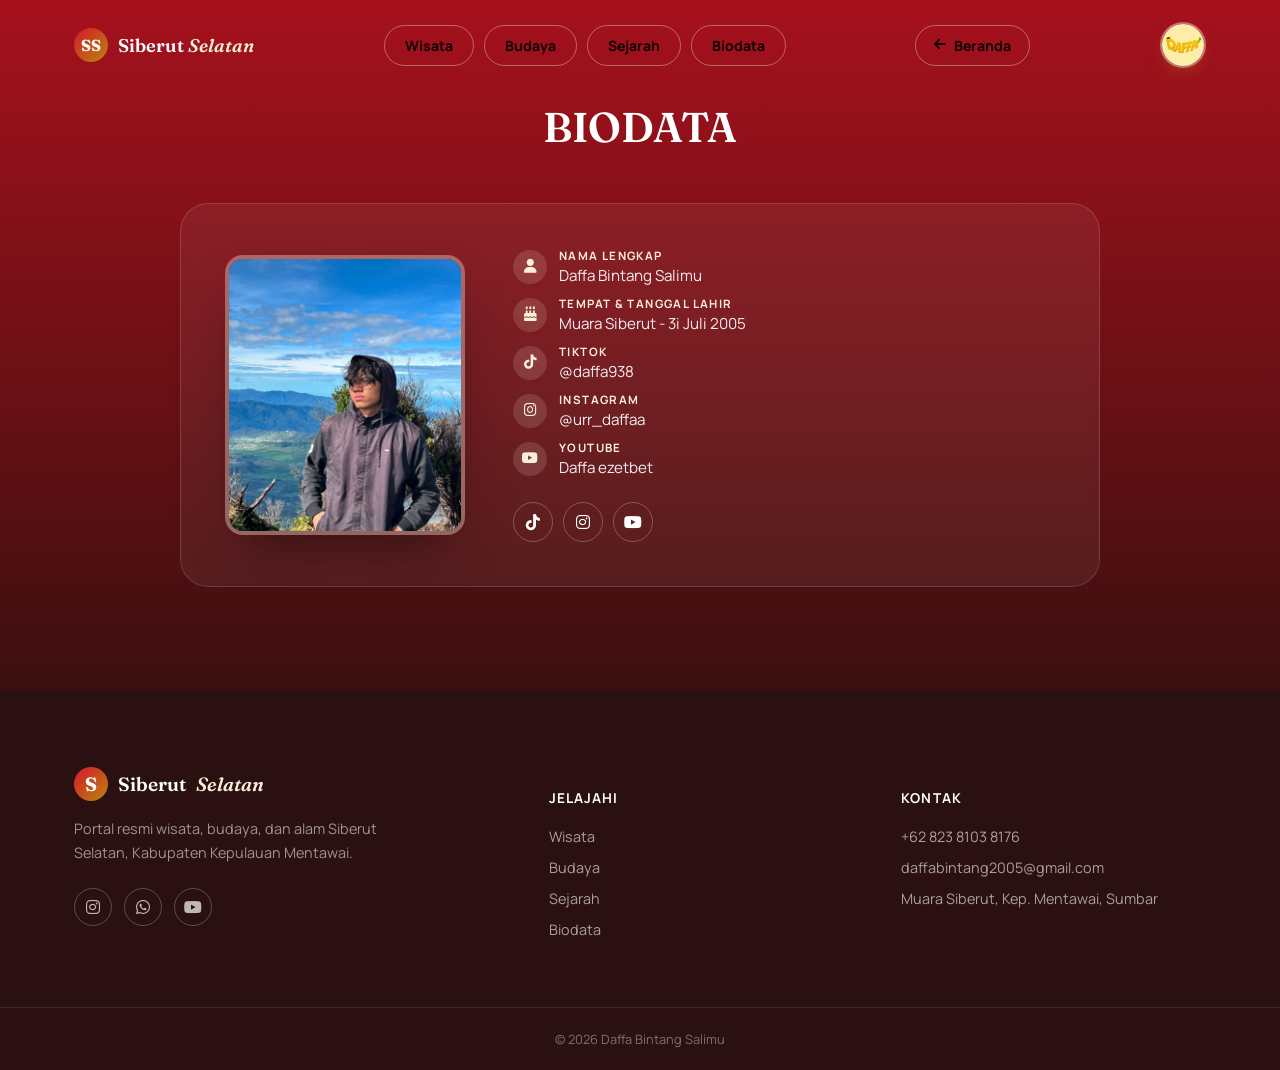
==== biodata.html @ 43b79b21 "up" ====
<!DOCTYPE html>
<html lang="id">
<head>
<meta charset="UTF-8">
<meta name="viewport" content="width=device-width, initial-scale=1.0">
<title>Biodata — Siberut Selatan</title>
<meta name="description" content="Portal wisata, budaya, dan alam Siberut Selatan, Kepulauan Mentawai — rumah suku Mentawai, hutan hujan purba, dan ombak kelas dunia.">
<link rel="preconnect" href="https://fonts.googleapis.com">
<link rel="preconnect" href="https://fonts.gstatic.com" crossorigin>
<link href="https://fonts.googleapis.com/css2?family=Fraunces:ital,opsz,wght@0,9..144,400;0,9..144,500;0,9..144,600;0,9..144,700;1,9..144,400;1,9..144,500&family=Manrope:wght@400;500;600;700;800&display=swap" rel="stylesheet">
<link rel="stylesheet" href="https://cdnjs.cloudflare.com/ajax/libs/font-awesome/6.5.1/css/all.min.css">
<link rel="stylesheet" href="style.css">
</head>
<body class="page-enter">

<div id="progress-bar"></div>

<!-- ============ NAV ============ -->
<header id="site-nav">
  <div class="nav-inner">
    <a href="index.html" class="brand">
      <span class="brand-mark">SS</span>
      <span class="brand-text">Siberut <em>Selatan</em></span>
    </a>
    <nav class="nav-links">
      <a href="destinasi.html" data-nav>Wisata</a>
      <a href="budaya.html" data-nav>Budaya</a>
      <a href="sejarah.html" data-nav>Sejarah</a>
      <a href="biodata.html" data-nav>Biodata</a>
    </nav>
    <a href="index.html" class="back-btn" aria-label="Kembali ke Beranda"><i class="fa-solid fa-arrow-left"></i> Beranda</a>
    <a href="index.html" class="nav-logo" aria-label="Logo Daffa Bintang Salimu">
      <img src="logo1.png" alt="Logo Daffa Bintang Salimu">
    </a>
    <button id="burger" aria-label="Buka menu"><span></span><span></span><span></span></button>
  </div>
  <div id="mobile-menu">
    <a href="destinasi.html">Wisata</a>
    <a href="budaya.html">Budaya</a>
    <a href="sejarah.html">Sejarah</a>
    <a href="biodata.html">Biodata</a>
  </div>
</header>

<main>
  <!-- ============ BIODATA PEMBUAT ============ -->
  <section class="section section-dark" id="biodata">
    <div class="container">
      <div class="section-head text-center reveal">
        <h2 class="section-title light">BIODATA</h2>
      </div>
      <div class="bio-card reveal">
        <div class="bio-photo">
          <img src="foto1.jpeg" alt="Foto Pembuat Website">
        </div>
        <div class="bio-info">
          <div class="bio-details">
            <div class="bio-item">
              <i class="fa-solid fa-user"></i>
              <div class="bio-label">
                <b>Nama Lengkap</b>
                <span>Daffa Bintang Salimu</span>
              </div>
            </div>
            <div class="bio-item">
              <i class="fa-solid fa-cake-candles"></i>
              <div class="bio-label">
                <b>Tempat &amp; Tanggal Lahir</b>
                <span>Muara Siberut - 3i Juli 2005</span>
              </div>
            </div>
            <div class="bio-item">
              <i class="fa-brands fa-tiktok"></i>
              <div class="bio-label">
                <b>TikTok</b>
                <span>@daffa938</span>
              </div>
            </div>
            <div class="bio-item">
              <i class="fa-brands fa-instagram"></i>
              <div class="bio-label">
                <b>Instagram</b>
                <span>@urr_daffaa</span>
              </div>
            </div>
            <div class="bio-item">
              <i class="fa-brands fa-youtube"></i>
              <div class="bio-label">
                <b>YouTube</b>
                <span>Daffa ezetbet</span>
              </div>
            </div>
          </div>
          <div class="bio-social">
            <a href="www.tiktok.com/@dafffa938" aria-label="TikTok"><i class="fa-brands fa-tiktok"></i></a>
            <a href="https://www.instagram.com/urr_daffaa?igsh=NXd5bzN2ZGFvcXl0&utm_source=qr" aria-label="Instagram"><i class="fa-brands fa-instagram"></i></a>
            <a href="https://www.youtube.com/@daffabintang652" aria-label="YouTube"><i class="fa-brands fa-youtube"></i></a>
          </div>
        </div>
      </div>
    </div>
  </section>
</main>

<!-- ============ FOOTER ============ -->
<footer class="site-footer">
  <div class="container footer-grid">
    <div class="footer-brand">
      <span class="brand-text light"><span class="brand-mark">S</span>Siberut<em>Selatan</em></span>
      <p>Portal resmi wisata, budaya, dan alam Siberut Selatan, Kabupaten Kepulauan Mentawai.</p>
      <div class="footer-social">
        <a href="https://www.instagram.com/urr_daffaa?igsh=NXd5bzN2ZGFvcXl0&utm_source=qr" aria-label="Instagram"><i class="fa-brands fa-instagram"></i></a>
        <a href="https://wa.me/6282381038176" aria-label="WhatsApp"><i class="fa-brands fa-whatsapp"></i></a>
        <a href="https://www.youtube.com/@daffabintang652" aria-label="YouTube"><i class="fa-brands fa-youtube"></i></a>
      </div>
    </div>
    <div class="footer-col">
      <h5>Jelajahi</h5>
      <a href="destinasi.html">Wisata</a>
      <a href="budaya.html">Budaya</a>
      <a href="sejarah.html">Sejarah</a>
      <a href="biodata.html">Biodata</a>
    </div>
    <div class="footer-col">
      <h5>Kontak</h5>
      <a href="https://wa.me/6281200000000">+62 823 8103 8176</a>
      <a href="daffabintang2005@gmail.com">daffabintang2005@gmail.com</a>
      <span>Muara Siberut, Kep. Mentawai, Sumbar</span>
    </div>
  </div>
  <div class="footer-bottom">
    <span>© 2026 Daffa Bintang Salimu</span>
  </div>
</footer>

<button id="back-to-top" aria-label="Kembali ke atas"><i class="fa-solid fa-arrow-up"></i></button>

<div id="video-modal">
  <button class="video-close" aria-label="Tutup video"><i class="fa-solid fa-xmark"></i></button>
  <div class="video-box"></div>
</div>

<script src="script.js"></script>
</body>
</html>
---- style.css ----
:root{
  --ink:#2A1010;
  --forest:#A6111D;
  --forest-2:#D4172A;
  --forest-soft:#FBE3E0;
  --ocean:#B8860F;
  --ocean-2:#E4B94B;
  --sand:#FCEFD9;
  --bark:#A8791E;
  --bark-2:#D3A83C;
  --paper:#FFFBF3;
  --paper-2:#FBEFDD;
  --white:#FFFFFF;
  --ink-soft:rgba(42,16,16,.64);
  --ink-faint:rgba(42,16,16,.42);

  --font-display:'Fraunces', serif;
  --font-body:'Manrope', sans-serif;

  --container:1180px;
  --radius-s:10px;
  --radius-m:18px;
  --radius-l:28px;
  --ease:cubic-bezier(.16,.84,.44,1);
  --shadow-soft:0 20px 50px -25px rgba(42,16,16,.35);
}

*{box-sizing:border-box;}
html{scroll-behavior:smooth;}
@media (prefers-reduced-motion: reduce){
  html{scroll-behavior:auto;}
  *{animation-duration:.001ms !important; animation-iteration-count:1 !important; transition-duration:.001ms !important;}
}
body{
  margin:0;
  font-family:var(--font-body);
  color:var(--ink);
  background:
    radial-gradient(circle at 12% 8%, rgba(166,17,29,.05) 0%, transparent 40%),
    radial-gradient(circle at 88% 18%, rgba(184,134,15,.06) 0%, transparent 42%),
    radial-gradient(circle at 50% 92%, rgba(166,17,29,.04) 0%, transparent 45%),
    var(--paper);
  -webkit-font-smoothing:antialiased;
  overflow-x:hidden;
}
body.no-scroll{overflow:hidden;}

/* ---- Animasi masuk halaman non-Beranda (fade in) ---- */
body.page-enter{opacity:0;}
body.page-enter.page-enter-active{
  opacity:1;
  transition:opacity .7s var(--ease);
}
img{max-width:100%;display:block;}
a{color:inherit;text-decoration:none;}
button{font:inherit;cursor:pointer;background:none;border:none;color:inherit;}
h1,h2,h3,h4{font-family:var(--font-display);font-weight:600;margin:0;line-height:1.12;color:var(--ink);}
p{margin:0;line-height:1.7;color:var(--ink-soft);}
:focus-visible{outline:2px solid var(--ocean-2);outline-offset:3px;}

.container{max-width:var(--container);margin-inline:auto;padding-inline:24px;}
.section{padding:104px 0;position:relative;}
.section-alt{background:var(--paper-2);}
.section-dark{background:var(--forest);position:relative;overflow:hidden;}
.section-dark .section-title,
.section-dark p{color:var(--white);}
.section-dark p{color:rgba(255,255,255,.72);}
.text-center{text-align:center;}

.eyebrow{
  display:inline-flex;align-items:center;gap:8px;
  font-size:.78rem;letter-spacing:.14em;text-transform:uppercase;
  font-weight:700;color:var(--ocean);margin-bottom:14px;
}
.eyebrow-light{color:var(--sand);}
.section-head{max-width:640px;margin-bottom:52px;}
.section-head.text-center{margin-inline:auto;}
.section-head.split{display:flex;align-items:flex-end;justify-content:space-between;max-width:none;gap:24px;flex-wrap:wrap;}
.section-title{font-size:clamp(1.8rem,3.4vw,2.6rem);letter-spacing:-.01em;}
.section-title.light{color:var(--white);}
.lead{font-size:1.08rem;margin-top:18px;max-width:52ch;}

/* ---------- Buttons ---------- */
.btn{
  display:inline-flex;align-items:center;gap:10px;
  padding:15px 28px;border-radius:999px;font-weight:700;font-size:.95rem;
  transition:transform .35s var(--ease), box-shadow .35s var(--ease), background .3s, color .3s;
}
.btn-primary{background:linear-gradient(135deg,var(--forest-2),var(--ocean));color:var(--white);box-shadow:0 14px 30px -14px rgba(166,17,29,.65);}
.btn-primary:hover{transform:translateY(-3px);box-shadow:0 20px 36px -14px rgba(184,134,15,.75);}
.btn-ghost{background:rgba(255,255,255,.1);color:var(--white);border:1.5px solid rgba(255,255,255,.5);backdrop-filter:blur(6px);}
.btn-ghost:hover{background:rgba(255,255,255,.2);transform:translateY(-3px);}
.btn-outline{border:1.5px solid var(--forest);color:var(--forest);}
.btn-outline:hover{background:var(--forest);color:var(--white);}
.btn-small{padding:10px 20px;font-size:.85rem;}
.btn-large{padding:18px 34px;font-size:1rem;}

/* ============================================================
   LOADER
   ============================================================ */
#loader{
  position:fixed;inset:0;z-index:9999;background:linear-gradient(135deg,var(--forest) 0%,var(--ocean) 100%);
  display:flex;align-items:center;justify-content:center;
  overflow:hidden;
  transition:opacity .9s var(--ease), visibility .9s var(--ease);
}
#loader.hide{opacity:0;visibility:hidden;pointer-events:none;}

/* ---- Tirai hutan (2 panel foto) ---- */
.curtain{
  position:absolute;top:0;bottom:0;width:50%;
  background-size:cover;
  will-change:transform;
  transition:transform 1.7s var(--ease);
}
.curtain-left{left:0;background-position:right center;}
.curtain-right{right:0;background-position:left center;}
/* lapisan gelap agar terkesan hutan rimba yang dalam */
.curtain::after{
  content:'';position:absolute;inset:0;
  background:
    linear-gradient(180deg, rgba(42,16,16,.55) 0%, rgba(184,134,15,.15) 35%, rgba(42,16,16,.72) 100%),
    radial-gradient(130% 90% at 50% 110%, rgba(42,16,16,.88) 0%, transparent 60%);
}
/* tepi rumbai motif tirai pada sisi tengah */
.curtain::before{
  content:'';position:absolute;top:0;bottom:0;width:26px;z-index:2;
  background:repeating-linear-gradient(180deg,
    rgba(252,239,217,0) 0 10px,
    rgba(252,239,217,.30) 10px 14px,
    rgba(252,239,217,0) 14px 26px);
}
.curtain-left::before{right:0;}
.curtain-right::before{left:0;}
/* saat tirai dibuka, panel bergeser keluar layar */
#loader.open .curtain-left{transform:translateX(-100%);}
#loader.open .curtain-right{transform:translateX(100%);}

/* ---- Seam / kilau cahaya di tengah ---- */
.curtain-fringe{
  position:absolute;top:0;bottom:0;left:50%;transform:translateX(-50%);
  width:40px;z-index:3;display:flex;flex-direction:column;
  justify-content:space-around;align-items:center;pointer-events:none;
  transition:opacity .6s var(--ease);
}
#loader.open .curtain-fringe{opacity:0;}
.curtain-fringe span{
  width:3px;height:26px;border-radius:999px;
  background:linear-gradient(180deg, transparent, rgba(252,239,217,.85), transparent);
  box-shadow:0 0 8px rgba(252,239,217,.45);
  animation:fringeGlow 2.4s ease-in-out infinite;
}
.curtain-fringe span:nth-child(2n){height:16px;animation-delay:.3s;}
.curtain-fringe span:nth-child(3n){height:34px;animation-delay:.6s;}
@keyframes fringeGlow{50%{opacity:.35;}}

/* ---- Konten selamat datang ---- */
.loader-content{
  position:relative;z-index:4;text-align:center;color:var(--white);
  padding:40px 24px;
  transition:opacity .7s var(--ease), transform .7s var(--ease);
}
#loader.open .loader-content{opacity:0;transform:translateY(-26px) scale(.96);}
.loader-content::before{
  content:'';position:absolute;inset:-60px -100px;z-index:-1;
  background:radial-gradient(ellipse at center, rgba(26,10,10,.6) 0%, transparent 72%);
}
.loader-eyebrow{
  display:inline-flex;align-items:center;gap:8px;
  font-size:.78rem;letter-spacing:.2em;text-transform:uppercase;font-weight:700;color:var(--sand);
  opacity:0;animation:loaderFadeUp .9s var(--ease) .3s forwards;
}
.loader-title{
  font-family:var(--font-display);font-size:clamp(2.6rem,6vw,4.6rem);font-weight:600;
  color:var(--white);margin:16px 0 8px;letter-spacing:-.01em;
  opacity:0;animation:loaderFadeUp .9s var(--ease) .7s forwards;
}
.loader-title em{font-style:italic;color:var(--sand);}
.loader-sub{
  font-family:var(--font-display);font-style:italic;font-size:1.08rem;
  color:rgba(255,255,255,.85);margin:0 0 30px;
  opacity:0;animation:loaderFadeUp .9s var(--ease) 1.1s forwards;
}
@keyframes loaderFadeUp{
  from{opacity:0;transform:translateY(22px);}
  to{opacity:1;transform:translateY(0);}
}
.loader-progress{
  width:min(340px,70vw);height:4px;border-radius:999px;
  background:rgba(255,255,255,.18);overflow:hidden;margin:0 auto 14px;
  opacity:0;animation:loaderFadeUp .8s var(--ease) 1.5s forwards;
}
#loader-progress-bar{
  display:block;height:100%;width:0%;border-radius:inherit;
  background:linear-gradient(90deg, var(--sand), var(--bark-2));
  box-shadow:0 0 14px rgba(211,168,60,.8);
}
.loader-percent{
  font-size:.82rem;letter-spacing:.14em;color:rgba(255,255,255,.7);
  opacity:0;animation:loaderFadeUp .8s var(--ease) 1.5s forwards;
}

#progress-bar{position:fixed;top:0;left:0;height:3px;background:var(--bark);z-index:1000;width:0%;transition:width .1s linear;}

#site-nav{
  position:fixed;top:0;left:0;right:0;z-index:900;
  transition:background .4s var(--ease), box-shadow .4s var(--ease), padding .4s var(--ease);
  padding:22px 0;
}
#site-nav.scrolled{
  background:rgba(255,251,243,.88);backdrop-filter:blur(14px);
  box-shadow:0 8px 30px -18px rgba(42,16,16,.3);padding:14px 0;
}
.nav-inner{
  max-width:var(--container);margin-inline:auto;padding-inline:24px;
  display:flex;align-items:center;justify-content:space-between;gap:24px;
}
.brand{display:flex;align-items:center;gap:10px;}
.brand-mark{
  width:34px;height:34px;border-radius:50%;background:linear-gradient(135deg,var(--forest-2),var(--ocean));color:var(--white);
  display:flex;align-items:center;justify-content:center;font-family:var(--font-display);font-weight:700;
  flex-shrink:0;
}
.brand-text{font-family:var(--font-display);font-weight:600;font-size:1.15rem;color:var(--white);transition:color .4s;}
.scrolled .brand-text{color:var(--ink);}
.brand-text em{font-style:italic;color:var(--sand);}
.scrolled .brand-text em{color:var(--bark);}
.nav-links{display:flex;gap:10px;}
.nav-links a{
  font-weight:700;font-size:.88rem;color:rgba(0, 0, 0, 0.92);position:relative;
  padding:10px 20px;border-radius:999px;border:1.5px solid rgba(255,255,255,.35);
  transition:color .3s, background .3s, border-color .3s, box-shadow .3s;
}
.scrolled .nav-links a{color:var(--ink-soft);border-color:rgba(166,17,29,.22);}
.nav-links a::after{
  content:'';position:absolute;left:50%;bottom:4px;transform:translateX(-50%);
  width:0;height:2px;border-radius:2px;background:var(--bark);transition:width .3s var(--ease);
}
.nav-links a:hover{
  color:var(--white);background:linear-gradient(135deg,var(--forest-2),var(--ocean));border-color:var(--ocean);
  box-shadow:0 10px 22px -12px rgba(184,134,15,.7);
}
.nav-links a:hover::after{width:18px;background:var(--sand);}
.scrolled .nav-links a:hover{color:var(--white);}

/* ---- Tombol kembali ke Beranda (mengikuti style navbar lain) ---- */
.back-btn{
  display:inline-flex;align-items:center;gap:8px;
  font-weight:700;font-size:.88rem;color:rgba(0, 0, 0, 0.92);
  padding:10px 18px;border-radius:999px;
  border:1.5px solid rgba(255,255,255,.35);
  transition:color .3s, background .3s, border-color .3s, box-shadow .3s;
  flex-shrink:0;
}
.back-btn i{font-size:.85rem;transition:transform .3s;}
.scrolled .back-btn{color:var(--ink-soft);border-color:rgba(166,17,29,.22);}
.back-btn:hover{
  color:var(--white);
  background:linear-gradient(135deg,var(--forest-2),var(--ocean));
  border-color:var(--ocean);
  box-shadow:0 10px 22px -12px rgba(184,134,15,.7);
}
.back-btn:hover i{transform:translateX(-3px);}
.scrolled .back-btn:hover{color:var(--white);transform:translateX(-3px);}

.nav-logo{
  flex-shrink:0;display:inline-flex;align-items:center;justify-content:center;
  width:46px;height:46px;border-radius:50%;overflow:hidden;
  border:2px solid rgba(255,255,255,.4);
  box-shadow:0 8px 20px -10px rgba(184,134,15,.65);
  transition:transform .4s var(--ease), box-shadow .4s var(--ease), border-color .4s;
}
.nav-logo img{width:100%;height:100%;object-fit:cover;display:block;}
.nav-logo:hover{transform:rotate(-8deg) scale(1.06);border-color:var(--sand);box-shadow:0 12px 26px -10px rgba(184,134,15,.8);}
.scrolled .nav-logo{border-color:rgba(168,121,30,.45);}
#burger{display:none;flex-direction:column;gap:5px;width:26px;z-index:20;}
#burger span{height:2px;background:var(--white);border-radius:2px;transition:transform .3s, opacity .3s, background .3s;}
.scrolled #burger span{background:var(--ink);}
#mobile-menu{
  display:flex;flex-direction:column;gap:2px;
  max-height:0;overflow:hidden;background:linear-gradient(180deg,var(--paper),var(--paper-2));
  transition:max-height .45s var(--ease);
}
#mobile-menu.open{max-height:420px;}
#mobile-menu a{padding:16px 24px;border-top:1px solid var(--paper-2);font-weight:600;}
#mobile-menu .btn{margin:14px 24px;justify-content:center;}

/* ============================================================
   HERO
   ============================================================ */
.hero{
  position:relative;min-height:100svh;display:flex;flex-direction:column;
  align-items:center;justify-content:center;overflow:hidden;color:var(--white);
}
.hero-slides{position:absolute;inset:0;}
.hero-slide{
  position:absolute;inset:0;background-size:cover;background-position:center;
  opacity:0;transform:scale(1.08);transition:opacity 1.6s var(--ease), transform 6s linear;
}
.hero-slide.is-active{opacity:1;transform:scale(1);}
.hero-scrim{
  position:absolute;inset:0;
  background:linear-gradient(180deg, rgba(42,16,16,.55) 0%, rgba(184,134,15,.35) 40%, rgba(42,16,16,.78) 100%);
}
.hero-titi{position:absolute;left:0;right:0;bottom:14%;width:100%;height:120px;opacity:.55;pointer-events:none;}
.hero-titi.faded{bottom:auto;top:8%;opacity:.18;height:150px;}
.hero-titi path{stroke-dasharray:2400;stroke-dashoffset:2400;animation:drawTiti 2.6s .4s var(--ease) forwards;}
@keyframes drawTiti{to{stroke-dashoffset:0;}}

.hero-content{position:relative;z-index:2;max-width:800px;text-align:center;padding:0 24px;}
.hero-content .eyebrow{justify-content:center;}
.hero h1{font-size:clamp(2.4rem,5.4vw,4.1rem);letter-spacing:-.01em;color:var(--white);}
.hero h1 em{font-style:italic;color:var(--sand);font-weight:500;}
.hero-sub{
  font-family:var(--font-display);font-style:italic;font-size:1.15rem;
  color:rgba(255,255,255,.88);min-height:2.6em;margin-top:20px;max-width:56ch;margin-inline:auto;
}
.hero-sub .cursor{opacity:.7;animation:blink 5s step-end infinite;}
@keyframes blink{50%{opacity:0;}}
.hero-btns{display:flex;gap:16px;justify-content:center;margin-top:36px;flex-wrap:wrap;}

.scroll-cue{
  position:absolute;bottom:32px;left:50%;transform:translateX(-50%);z-index:2;
  display:flex;flex-direction:column;align-items:center;gap:8px;
  font-size:.72rem;letter-spacing:.1em;text-transform:uppercase;color:rgba(255,255,255,.7);
}
.scroll-cue .line{width:1px;height:34px;background:rgba(255,255,255,.5);position:relative;overflow:hidden;}
.scroll-cue .line::after{
  content:'';position:absolute;top:-100%;left:0;width:100%;height:100%;background:var(--sand);
  animation:cueMove 1.8s ease-in-out infinite;
}
@keyframes cueMove{50%{top:100%;}100%{top:100%;}}

/* ============================================================
   TITI DIVIDER (signature motif)
   ============================================================ */
.titi-divider{width:100%;height:34px;color:var(--forest-2);opacity:.35;overflow:hidden;}
.titi-divider svg{width:100%;height:100%;}
.titi-divider.flip{transform:scaleY(-1);}

/* ============================================================
   INTRO / COUNTERS
   ============================================================ */
.intro-grid{display:grid;grid-template-columns:1.1fr 1fr;gap:64px;align-items:center;}
.counter-grid{display:grid;grid-template-columns:1fr 1fr;gap:28px 32px;}
.counter-item{border-left:2px solid var(--forest-2);padding-left:18px;}
.counter-num{font-family:var(--font-display);font-size:2.6rem;font-weight:600;color:var(--forest);line-height:1;display:flex;align-items:baseline;gap:4px;}
.counter-num .suffix{font-size:1.3rem;color:var(--bark);}
.counter-label{display:block;margin-top:8px;font-size:.88rem;color:var(--ink-soft);max-width:20ch;}

/* ============================================================
   FACE GRID (Empat Wajah)
   ============================================================ */
.face-grid{display:grid;grid-template-columns:repeat(4,1fr);gap:24px;}
.face-card{
  background:var(--white);border-radius:var(--radius-m);padding:34px 26px;
  border:1px solid rgba(166,17,29,.1);transition:transform .4s var(--ease), box-shadow .4s var(--ease), border-color .4s;
}
.face-card:hover{transform:translateY(-8px);box-shadow:var(--shadow-soft);border-color:transparent;}
.face-icon{
  width:52px;height:52px;border-radius:50%;background:var(--forest-soft);color:var(--forest);
  display:flex;align-items:center;justify-content:center;font-size:1.25rem;margin-bottom:20px;
}
.face-card h3{font-size:1.15rem;margin-bottom:10px;}
.face-card p{font-size:.92rem;}

/* ============================================================
   DESTINATION CAROUSEL
   ============================================================ */
.carousel-nav{display:flex;gap:10px;}
.carousel-nav button{
  width:44px;height:44px;border-radius:50%;border:1.5px solid var(--forest);color:var(--forest);
  display:flex;align-items:center;justify-content:center;transition:background .3s,color .3s;
}
.carousel-nav button:hover{background:var(--forest);color:var(--white);}
.carousel-viewport{overflow:hidden;padding:8px 0 8px 24px;}
.carousel-track{display:flex;gap:24px;transition:transform .6s var(--ease);padding-right:24px;}
.dest-card{
  flex:0 0 320px;background:var(--white);border-radius:var(--radius-m);overflow:hidden;
  box-shadow:0 16px 40px -28px rgba(26,10,10,.4);position:relative;
}
.dest-card img{height:260px;object-fit:cover;width:100%;transition:transform .6s var(--ease);}
.dest-card:hover img{transform:scale(1.06);}
.dest-tag{
  position:absolute;top:16px;left:16px;background:rgba(255,251,243,.92);color:var(--forest);
  font-size:.72rem;font-weight:700;padding:6px 12px;border-radius:999px;letter-spacing:.03em;
}
.dest-card h3{padding:20px 20px 6px;font-size:1.2rem;}
.dest-card p{padding:0 20px 22px;font-size:.9rem;}

/* ============================================================
   CULTURE FEATURES
   ============================================================ */
.culture-feature{
  display:grid;grid-template-columns:.75fr 1fr;gap:60px;align-items:center;
  margin-bottom:80px;
}
.culture-feature:last-child{margin-bottom:0;}
.culture-feature.reverse{grid-template-columns:1fr .75fr;}
.culture-feature.reverse .culture-media{order:2;}
.culture-media{border-radius:var(--radius-l);overflow:hidden;aspect-ratio:4/4.6;box-shadow:var(--shadow-soft);}
.culture-media img{width:100%;height:100%;object-fit:cover;transition:transform .8s var(--ease);}
.culture-feature:hover .culture-media img{transform:scale(1.04);}
.culture-num{
  font-family:var(--font-display);font-style:italic;font-size:1.1rem;color:var(--bark);
  display:block;margin-bottom:14px;
}
.culture-copy h3{font-size:1.7rem;margin-bottom:16px;max-width:16ch;}
.culture-copy p{max-width:44ch;}

/* ============================================================
   FACT GRID
   ============================================================ */
.fact-grid{display:grid;grid-template-columns:repeat(4,1fr);gap:22px;}
.fact-card{
  background:var(--white);border-radius:var(--radius-m);padding:28px;
  transition:transform .4s var(--ease),box-shadow .4s var(--ease);
}
.fact-card:hover{transform:translateY(-6px);box-shadow:var(--shadow-soft);}
.fact-card i{color:var(--ocean);font-size:1.35rem;margin-bottom:16px;display:block;}
.fact-card h4{font-size:1rem;margin-bottom:8px;}
.fact-card p{font-size:.87rem;}

/* ============================================================
   VIDEO
   ============================================================ */
.video-frame{
  position:relative;border-radius:var(--radius-l);overflow:hidden;cursor:pointer;
  aspect-ratio:16/8.2;box-shadow:var(--shadow-soft);
}
.video-frame img{width:100%;height:100%;object-fit:cover;opacity:.6;transition:transform .6s var(--ease);}
.video-frame:hover img{transform:scale(1.04);}
.play-btn{
  position:absolute;top:50%;left:50%;transform:translate(-50%,-50%);
  width:84px;height:84px;border-radius:50%;background:var(--bark);color:var(--white);
  display:flex;align-items:center;justify-content:center;font-size:1.4rem;
  box-shadow:0 0 0 0 rgba(168,121,30,.5);animation:pulse 2.4s infinite;
}
@keyframes pulse{
  0%{box-shadow:0 0 0 0 rgba(168,121,30,.45);}
  70%{box-shadow:0 0 0 26px rgba(168,121,30,0);}
  100%{box-shadow:0 0 0 0 rgba(168,121,30,0);}
}

/* ============================================================
   TIMELINE
   ============================================================ */
.timeline{position:relative;display:grid;grid-template-columns:repeat(5,1fr);gap:20px;padding-top:10px;}
.timeline-track{position:absolute;top:9px;left:0;right:0;height:2px;background:var(--forest-2);opacity:.3;}
.timeline-item{position:relative;text-align:center;padding-top:34px;}
.timeline-dot{
  position:absolute;top:0;left:50%;transform:translateX(-50%);
  width:20px;height:20px;border-radius:50%;background:var(--paper-2);border:3px solid var(--forest);
}
.timeline-card b{font-family:var(--font-display);font-size:1rem;display:block;margin-bottom:8px;}
.timeline-card p{font-size:.85rem;}

/* ============================================================
   BIODATA PEMBUAT
   ============================================================ */
#biodata{background:linear-gradient(180deg, var(--forest) 0%, #3B0F0F 100%);}
.bio-card{
  display:grid;grid-template-columns:auto 1fr;gap:48px;align-items:center;
  max-width:920px;margin:0 auto;padding:44px;border-radius:var(--radius-l);
  background:rgba(255,255,255,.06);border:1px solid rgba(255,255,255,.14);
  backdrop-filter:blur(6px);
}
.bio-photo{
  width:240px;height:280px;border-radius:var(--radius-m);overflow:hidden;flex-shrink:0;
  border:4px solid rgba(252,239,217,.35);box-shadow:0 24px 50px -22px rgba(0,0,0,.55);
}
.bio-photo img{width:100%;height:100%;object-fit:cover;display:block;}
.bio-info h3{color:var(--white);font-size:1.9rem;margin-bottom:10px;}
.bio-role{
  display:inline-block;font-size:.76rem;letter-spacing:.14em;text-transform:uppercase;
  font-weight:700;color:var(--sand);margin-bottom:16px;
}
.bio-quote{color:rgba(255,255,255,.72);font-style:italic;font-family:var(--font-display);font-size:1.05rem;margin-bottom:22px;}
.bio-details{display:flex;flex-direction:column;gap:10px;margin-bottom:24px;}
.bio-item{display:flex;align-items:center;gap:12px;color:rgba(255,255,255,.82);font-size:.92rem;}
.bio-item i{width:34px;height:34px;border-radius:50%;background:rgba(252,239,217,.14);color:var(--sand);
  display:flex;align-items:center;justify-content:center;flex-shrink:0;font-size:.9rem;}
.bio-label b{display:block;font-size:.72rem;letter-spacing:.12em;text-transform:uppercase;color:var(--sand);font-weight:700;margin-bottom:2px;}
.bio-label span{font-size:.95rem;color:rgba(255,255,255,.92);}
.bio-social{display:flex;gap:10px;}
.bio-social a{
  width:40px;height:40px;border-radius:50%;border:1px solid rgba(255,255,255,.25);color:var(--white);
  display:flex;align-items:center;justify-content:center;transition:background .3s, transform .3s;
}
.bio-social a:hover{background:var(--bark);border-color:var(--bark);transform:translateY(-3px);}
@media (max-width:720px){
  .bio-card{grid-template-columns:1fr;text-align:center;padding:32px 24px;}
  .bio-photo{margin:0 auto;}
  .bio-item,.bio-social{justify-content:center;}
}

/* ============================================================
   FOOTER
   ============================================================ */
.site-footer{background:var(--ink);color:rgba(255,255,255,.7);padding:76px 0 0;}
.footer-grid{display:grid;grid-template-columns:1.4fr 1fr 1fr;gap:48px;padding-bottom:56px;}
.footer-brand .brand-text.light{color:var(--white);display:inline-flex;align-items:center;gap:10px;font-size:1.2rem;}
.footer-brand p{margin-top:16px;max-width:34ch;color:rgba(255,255,255,.55);font-size:.9rem;}
.footer-social{display:flex;gap:12px;margin-top:22px;}
.footer-social a{
  width:38px;height:38px;border-radius:50%;border:1px solid rgba(255,255,255,.25);
  display:flex;align-items:center;justify-content:center;transition:background .3s;
}
.footer-social a:hover{background:var(--bark);border-color:var(--bark);}
.footer-col h5{color:var(--white);font-family:var(--font-body);font-size:.85rem;letter-spacing:.08em;text-transform:uppercase;margin-bottom:20px;}
.footer-col a,.footer-col span{display:block;margin-bottom:12px;font-size:.9rem;color:rgba(255,255,255,.6);transition:color .3s;}
.footer-col a:hover{color:var(--sand);}
.footer-bottom{border-top:1px solid rgba(255,255,255,.1);padding:22px 24px;text-align:center;font-size:.8rem;color:rgba(255,255,255,.4);}

/* ============================================================
   BACK TO TOP
   ============================================================ */
#back-to-top{
  position:fixed;bottom:28px;right:28px;width:48px;height:48px;border-radius:50%;
  background:var(--forest);color:var(--white);display:flex;align-items:center;justify-content:center;
  opacity:0;visibility:hidden;transform:translateY(12px);
  transition:all .35s var(--ease);z-index:80;box-shadow:0 12px 26px -12px rgba(26,10,10,.5);
}
#back-to-top.show{opacity:1;visibility:visible;transform:translateY(0);}
#back-to-top:hover{background:var(--bark);}

/* ============================================================
   VIDEO MODAL
   ============================================================ */
#video-modal{
  position:fixed;inset:0;background:rgba(26,10,10,.92);z-index:1000;
  display:flex;align-items:center;justify-content:center;padding:24px;
  opacity:0;visibility:hidden;transition:opacity .4s var(--ease), visibility .4s;
}
#video-modal.open{opacity:1;visibility:visible;}
.video-box{width:100%;max-width:960px;aspect-ratio:16/9;border-radius:14px;overflow:hidden;}
.video-box iframe{width:100%;height:100%;border:0;}
.video-close{
  position:absolute;top:28px;right:28px;width:44px;height:44px;border-radius:50%;
  background:rgba(255,255,255,.1);color:var(--white);display:flex;align-items:center;justify-content:center;
  font-size:1.2rem;transition:background .3s;
}
.video-close:hover{background:rgba(255,255,255,.2);}

/* ============================================================
   SCROLL REVEAL
   ============================================================ */
.reveal{opacity:0;transform:translateY(28px);transition:opacity .8s var(--ease), transform .8s var(--ease);}
.reveal.in-view{opacity:1;transform:translateY(0);}

/* ============================================================
   RESPONSIVE
   ============================================================ */
@media (max-width:980px){
  .nav-links{display:none;}
  #burger{display:flex;}
  .intro-grid{grid-template-columns:1fr;gap:40px;}
  .face-grid{grid-template-columns:repeat(2,1fr);}
  .fact-grid{grid-template-columns:repeat(2,1fr);}
  .culture-feature,.culture-feature.reverse{grid-template-columns:1fr;gap:28px;}
  .culture-feature.reverse .culture-media{order:0;}
  .culture-media{aspect-ratio:16/10;}
  .timeline{grid-template-columns:1fr;gap:36px;}
  .timeline-track{display:none;}
  .timeline-item{text-align:left;padding-top:0;padding-left:36px;}
  .timeline-dot{top:4px;left:0;transform:none;}
  .footer-grid{grid-template-columns:1fr;gap:36px;}
}
@media (max-width:640px){
  .section{padding:72px 0;}
  .face-grid,.fact-grid{grid-template-columns:1fr;}
  .hero-btns{flex-direction:column;width:100%;}
  .hero-btns .btn{justify-content:center;}
  .counter-grid{grid-template-columns:1fr 1fr;}
  .dest-card{flex-basis:78vw;}
  .section-head.split{flex-direction:column;align-items:flex-start;}
}
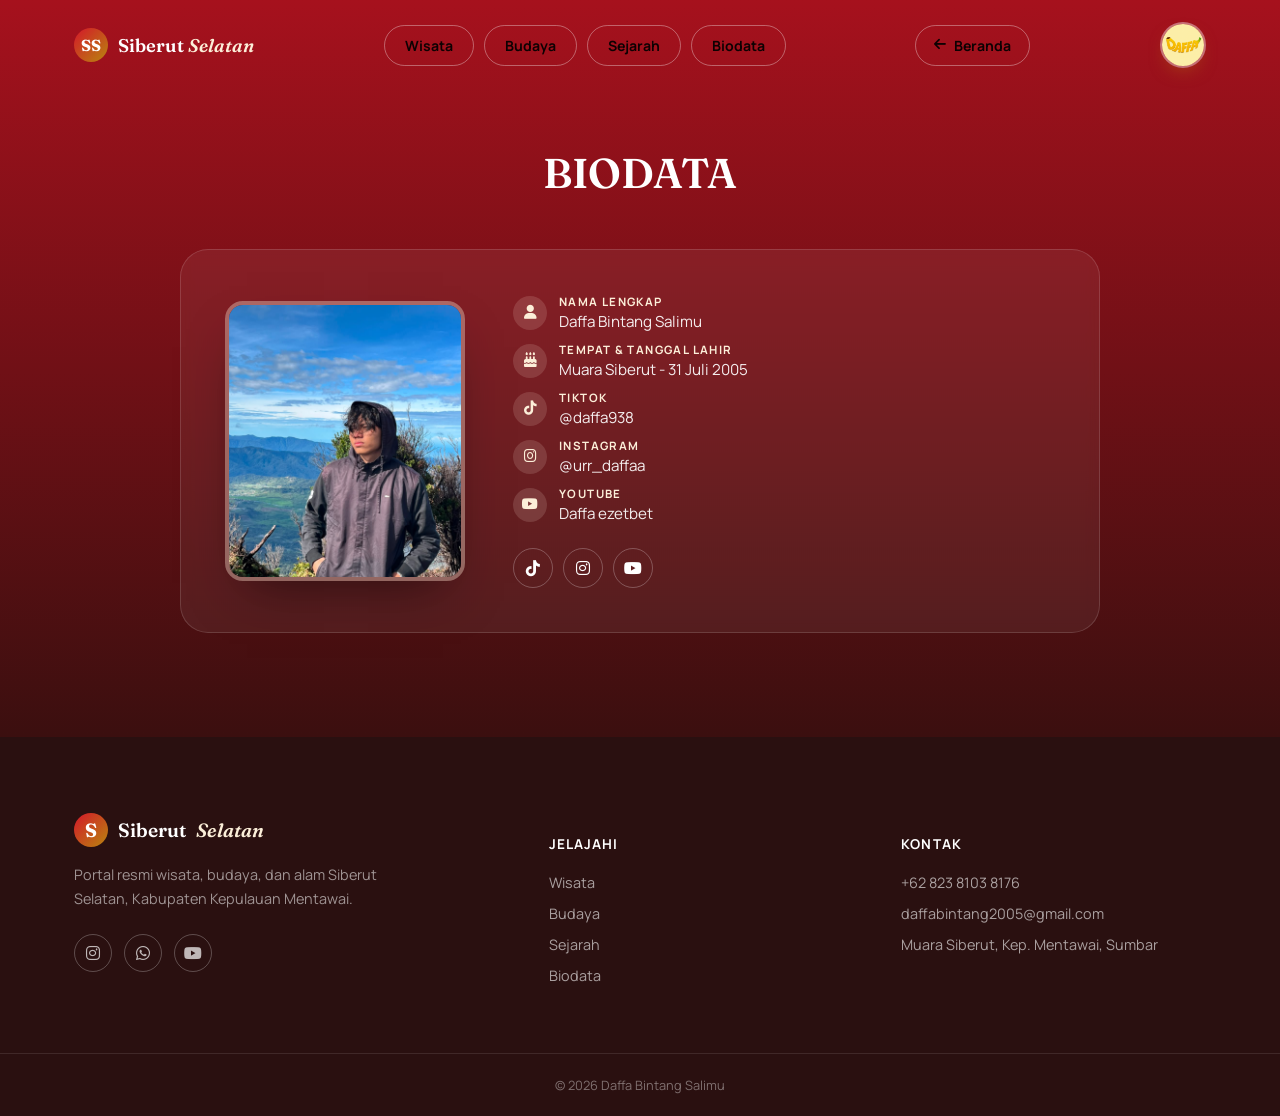
==== commit 262205b8: "update" ====
--- a/biodata.html
+++ b/biodata.html
@@ -28,7 +28,7 @@
       <a href="sejarah.html" data-nav>Sejarah</a>
       <a href="biodata.html" data-nav>Biodata</a>
     </nav>
-    <a href="index.html" class="back-btn" aria-label="Kembali ke Beranda"><i class="fa-solid fa-arrow-left"></i> Beranda</a>
+    <a href="index.html" class="back-btn" aria-label="Kembali ke Beranda"><i class="fa-solid fa-arrow-left"></i> <span class="back-label">Beranda</span></a>
     <a href="index.html" class="nav-logo" aria-label="Logo Daffa Bintang Salimu">
       <img src="logo1.png" alt="Logo Daffa Bintang Salimu">
     </a>
@@ -66,7 +66,7 @@
               <i class="fa-solid fa-cake-candles"></i>
               <div class="bio-label">
                 <b>Tempat &amp; Tanggal Lahir</b>
-                <span>Muara Siberut - 3i Juli 2005</span>
+                <span>Muara Siberut - 31 Juli 2005</span>
               </div>
             </div>
             <div class="bio-item">
@@ -92,7 +92,7 @@
             </div>
           </div>
           <div class="bio-social">
-            <a href="www.tiktok.com/@dafffa938" aria-label="TikTok"><i class="fa-brands fa-tiktok"></i></a>
+            <a href="https://www.tiktok.com/@dafffa938" aria-label="TikTok"><i class="fa-brands fa-tiktok"></i></a>
             <a href="https://www.instagram.com/urr_daffaa?igsh=NXd5bzN2ZGFvcXl0&utm_source=qr" aria-label="Instagram"><i class="fa-brands fa-instagram"></i></a>
             <a href="https://www.youtube.com/@daffabintang652" aria-label="YouTube"><i class="fa-brands fa-youtube"></i></a>
           </div>
--- a/style.css
+++ b/style.css
@@ -288,6 +288,10 @@
 /* ============================================================
    HERO
    ============================================================ */
+/* Halaman non-Beranda: beri ruang di atas agar konten tak tertutup navbar fixed */
+.page-hero{padding-top:150px;}
+#biodata{padding-top:150px;}
+
 .hero{
   position:relative;min-height:100svh;display:flex;flex-direction:column;
   align-items:center;justify-content:center;overflow:hidden;color:var(--white);
@@ -567,11 +571,71 @@
   .footer-grid{grid-template-columns:1fr;gap:36px;}
 }
 @media (max-width:640px){
-  .section{padding:72px 0;}
+  .container{padding-inline:18px;}
+  .section{padding:64px 0;}
+  .section-head{margin-bottom:40px;}
+
+  /* Navbar ringkas */
+  .nav-inner{padding-inline:16px;gap:10px;}
+  .brand{gap:8px;}
+  .brand-mark{width:30px;height:30px;font-size:.9rem;}
+  .brand-text{font-size:1rem;white-space:nowrap;}
+  .nav-logo{width:38px;height:38px;border-width:1.5px;}
+  /* Tombol Beranda jadi ikon saja (label disembunyikan) saat menyempit */
+  .back-btn{width:40px;height:40px;padding:0;justify-content:center;}
+  .back-btn .back-label{display:none;}
+
   .face-grid,.fact-grid{grid-template-columns:1fr;}
   .hero-btns{flex-direction:column;width:100%;}
-  .hero-btns .btn{justify-content:center;}
-  .counter-grid{grid-template-columns:1fr 1fr;}
-  .dest-card{flex-basis:78vw;}
+  .hero-btns .btn{justify-content:center;width:100%;}
+  .hero-sub{margin-top:18px;min-height:5.2em;}
+  .counter-grid{grid-template-columns:1fr 1fr;gap:22px 20px;}
+  .counter-num{font-size:2.1rem;}
+  .dest-card{flex-basis:80vw;}
   .section-head.split{flex-direction:column;align-items:flex-start;}
-}
+  .carousel-nav{align-self:flex-end;}
+  .carousel-viewport{padding-left:18px;}
+
+  .page-hero{padding-top:130px;}
+  #biodata{padding-top:130px;}
+
+  .loader-title{font-size:2.1rem;}
+  .culture-copy h3{font-size:1.4rem;}
+  .fact-card{padding:22px;}
+  .video-frame{aspect-ratio:16/9;}
+  .timeline-card p{font-size:.82rem;}
+}
+
+@media (max-width:480px){
+  .nav-inner{padding-inline:12px;gap:8px;}
+  .brand-mark{width:27px;height:27px;font-size:.85rem;}
+  .brand-text{font-size:.92rem;}
+  .nav-logo{width:34px;height:34px;}
+  .back-btn{width:36px;height:36px;font-size:.8rem;}
+
+  .section{padding:54px 0;}
+  .page-hero{padding-top:120px;}
+  #biodata{padding-top:120px;}
+
+  .eyebrow{font-size:.7rem;}
+  .hero h1{font-size:clamp(1.9rem,8vw,2.3rem);}
+  .hero-sub{font-size:1rem;}
+  .hero-btns{gap:12px;margin-top:26px;}
+  .scroll-cue{bottom:20px;}
+  .hero-titi{height:90px;bottom:16%;}
+
+  .section-title{font-size:clamp(1.5rem,6.5vw,1.85rem);}
+  .lead{font-size:.98rem;}
+  .counter-num{font-size:1.85rem;}
+  .counter-label{font-size:.8rem;}
+
+  .face-card{padding:26px 20px;}
+  .dest-card{flex-basis:86vw;}
+  .culture-media{aspect-ratio:4/4.6;}
+  .culture-copy h3{font-size:1.3rem;}
+  .video-frame{aspect-ratio:16/10;}
+
+  .carousel-viewport{padding-left:14px;}
+  .bio-photo{width:190px;height:230px;}
+  .brand-text em{display:inline;}
+}
